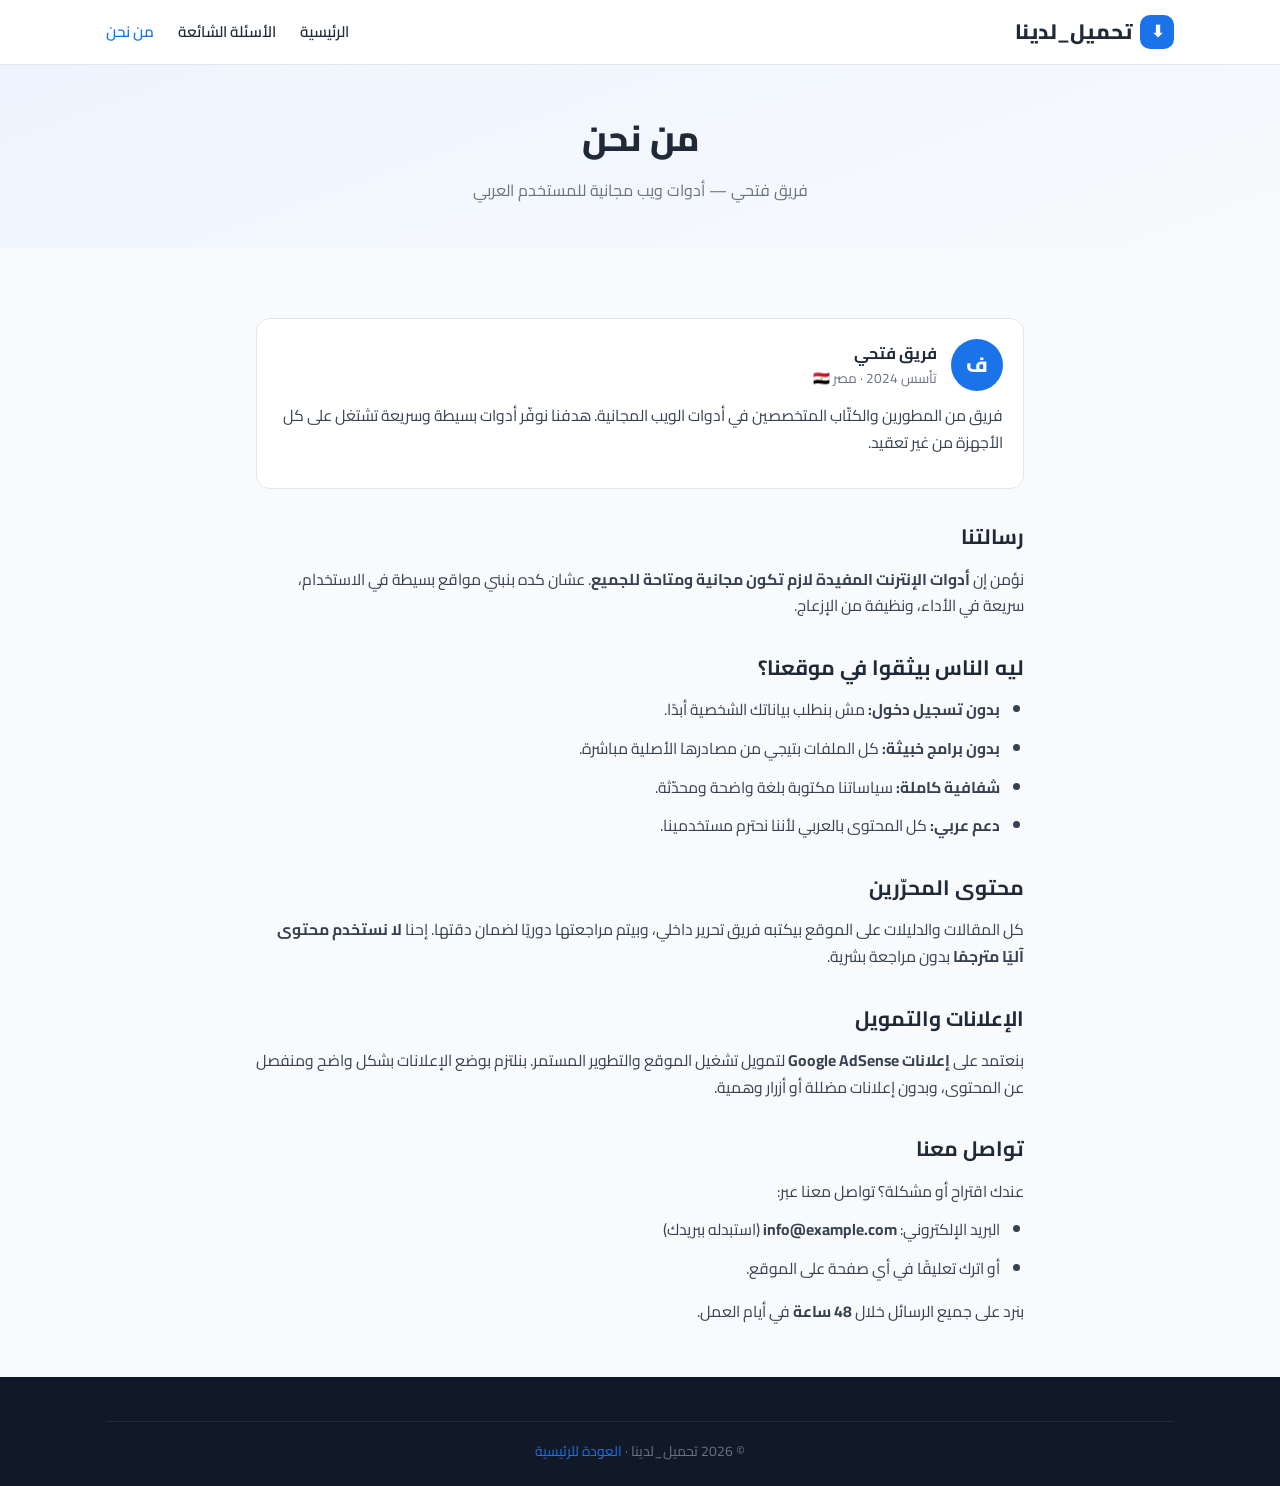
==== pages/about.html @ 4480f0b0 "Video downloader site: frontend + Vercel API + local server" ====
<!DOCTYPE html>
<html lang="ar" dir="rtl">
<head>
    <meta charset="UTF-8">
    <meta name="viewport" content="width=device-width, initial-scale=1.0">
    <title>من نحن - تحميل_لدينا</title>
    <meta name="description" content="تعرّف على فريق تحميل_لدينا ورسالتنا في تقديم أدوات ويب مجانية وآمنة.">
    <meta name="robots" content="index, follow">
    <link href="https://fonts.googleapis.com/css2?family=Cairo:wght@400;600;700;800&display=swap" rel="stylesheet">
    <link rel="stylesheet" href="../css/style.css">
</head>
<body>

<header class="site-header">
    <div class="container">
        <a href="../index.html" class="logo">
            <span class="logo-icon">⬇</span>
            <span class="logo-text">تحميل_لدينا</span>
        </a>
        <nav class="main-nav" id="mainNav">
            <a href="../index.html">الرئيسية</a>
            <a href="../index.html#faq">الأسئلة الشائعة</a>
            <a href="about.html" class="active">من نحن</a>
        </nav>
        <button class="nav-toggle" id="navToggle" aria-label="فتح القائمة">
            <span></span><span></span><span></span>
        </button>
    </div>
</header>

<section class="page-hero">
    <div class="container">
        <h1>من نحن</h1>
        <p>فريق فتحي — أدوات ويب مجانية للمستخدم العربي</p>
    </div>
</section>

<main class="page-content">
    <div class="container narrow">

        <div class="author-box">
            <div class="author-info">
                <span class="author-avatar">ف</span>
                <div>
                    <strong>فريق فتحي</strong>
                    <span class="author-meta">تأسس 2024 · مصر 🇪🇬</span>
                </div>
            </div>
            <p class="author-bio">فريق من المطورين والكتّاب المتخصصين في أدوات الويب المجانية. هدفنا نوفّر أدوات بسيطة وسريعة تشتغل على كل الأجهزة من غير تعقيد.</p>
        </div>

        <h2>رسالتنا</h2>
        <p>نؤمن إن <strong>أدوات الإنترنت المفيدة لازم تكون مجانية ومتاحة للجميع</strong>. عشان كده بنبني مواقع بسيطة في الاستخدام، سريعة في الأداء، ونظيفة من الإزعاج.</p>

        <h2>ليه الناس بيثقوا في موقعنا؟</h2>
        <ul>
            <li><strong>بدون تسجيل دخول:</strong> مش بنطلب بياناتك الشخصية أبدًا.</li>
            <li><strong>بدون برامج خبيثة:</strong> كل الملفات بتيجي من مصادرها الأصلية مباشرة.</li>
            <li><strong>شفافية كاملة:</strong> سياساتنا مكتوبة بلغة واضحة ومحدّثة.</li>
            <li><strong>دعم عربي:</strong> كل المحتوى بالعربي لأننا نحترم مستخدمينا.</li>
        </ul>

        <h2>محتوى المحرّرين</h2>
        <p>كل المقالات والدليلات على الموقع بيكتبه فريق تحرير داخلي، وبيتم مراجعتها دوريًا لضمان دقتها. إحنا <strong>لا نستخدم محتوى آليًا مترجمًا</strong> بدون مراجعة بشرية.</p>

        <h2>الإعلانات والتمويل</h2>
        <p>بنعتمد على <strong>إعلانات Google AdSense</strong> لتمويل تشغيل الموقع والتطوير المستمر. بنلتزم بوضع الإعلانات بشكل واضح ومنفصل عن المحتوى، وبدون إعلانات مضللة أو أزرار وهمية.</p>

        <h2>تواصل معنا</h2>
        <p>عندك اقتراح أو مشكلة؟ تواصل معنا عبر:</p>
        <ul>
            <li>البريد الإلكتروني: <strong>info@example.com</strong> (استبدله ببريدك)</li>
            <li>أو اترك تعليقًا في أي صفحة على الموقع.</li>
        </ul>

        <p>بنرد على جميع الرسائل خلال <strong>48 ساعة</strong> في أيام العمل.</p>

    </div>
</main>

<footer class="site-footer">
    <div class="container">
        <div class="footer-bottom">
            <p>© 2026 تحميل_لدينا · <a href="../index.html">العودة للرئيسية</a></p>
        </div>
    </div>
</footer>

<script src="../js/main.js"></script>
</body>
</html>
---- css/style.css ----
/* ===== المتغيرات ===== */
:root {
    --primary: #1a73e8;
    --primary-dark: #1557b0;
    --bg: #f8fafc;
    --white: #ffffff;
    --text: #1f2937;
    --text-light: #6b7280;
    --border: #e5e7eb;
    --radius: 14px;
    --shadow: 0 4px 20px rgba(0, 0, 0, .08);
    --yt: #ff0000;
    --fb: #1877f2;
    --ig: #e4405f;
    --tt: #000000;
}

/* ===== إعادة تعيين ===== */
* { margin: 0; padding: 0; box-sizing: border-box; }

html { scroll-behavior: smooth; }

body {
    font-family: 'Cairo', sans-serif;
    background: var(--bg);
    color: var(--text);
    line-height: 1.7;
    dir: rtl;
}

.container { max-width: 1100px; margin: 0 auto; padding: 0 16px; }
.container.narrow { max-width: 800px; }

img { max-width: 100%; display: block; }

a { color: var(--primary); text-decoration: none; }
a:hover { text-decoration: underline; }

/* ===== الهيدر ===== */
.site-header {
    background: var(--white);
    border-bottom: 1px solid var(--border);
    position: sticky;
    top: 0;
    z-index: 100;
}

.site-header .container {
    display: flex;
    align-items: center;
    justify-content: space-between;
    height: 64px;
}

.logo {
    display: flex;
    align-items: center;
    gap: 8px;
    font-weight: 800;
    font-size: 1.3rem;
    color: var(--text);
    text-decoration: none;
}

.logo-icon {
    background: var(--primary);
    color: var(--white);
    width: 34px;
    height: 34px;
    border-radius: 10px;
    display: grid;
    place-items: center;
    font-size: 1rem;
}

.main-nav { display: flex; gap: 24px; align-items: center; }

.main-nav a {
    color: var(--text);
    font-weight: 600;
    font-size: .95rem;
    text-decoration: none;
    transition: color .2s;
}

.main-nav a:hover,
.main-nav a.active { color: var(--primary); }

.nav-toggle {
    display: none;
    flex-direction: column;
    gap: 5px;
    background: none;
    border: none;
    cursor: pointer;
    padding: 6px;
}

.nav-toggle span {
    width: 24px;
    height: 2.5px;
    background: var(--text);
    border-radius: 3px;
}

/* ===== البانر الرئيسي ===== */
.hero {
    background: linear-gradient(160deg, #eef4ff 0%, #f8fafc 100%);
    padding: 56px 0 48px;
    text-align: center;
}

.hero h1 {
    font-size: clamp(1.7rem, 4.5vw, 2.7rem);
    font-weight: 800;
    line-height: 1.4;
    margin-bottom: 14px;
}

.highlight { color: var(--primary); }

.hero-sub {
    color: var(--text-light);
    font-size: 1.1rem;
    max-width: 640px;
    margin: 0 auto 32px;
}

/* ===== صندوق التحميل ===== */
.downloader-box {
    background: var(--white);
    border-radius: var(--radius);
    box-shadow: var(--shadow);
    padding: 24px;
    max-width: 720px;
    margin: 0 auto;
    text-align: right;
}

.input-group {
    display: flex;
    gap: 10px;
    flex-wrap: wrap;
}

.url-input {
    flex: 1;
    min-width: 220px;
    padding: 15px 18px;
    border: 2px solid var(--border);
    border-radius: 10px;
    font-size: 1rem;
    font-family: inherit;
    direction: ltr;
    text-align: left;
    transition: border-color .2s;
}

.url-input:focus {
    outline: none;
    border-color: var(--primary);
}

.btn-download {
    background: var(--primary);
    color: var(--white);
    border: none;
    border-radius: 10px;
    padding: 15px 34px;
    font-size: 1.05rem;
    font-weight: 700;
    font-family: inherit;
    cursor: pointer;
    display: flex;
    align-items: center;
    justify-content: center;
    gap: 8px;
    min-width: 130px;
    transition: background .2s, transform .1s;
}

.btn-download:hover { background: var(--primary-dark); }
.btn-download:active { transform: scale(.97); }
.btn-download:disabled { opacity: .7; cursor: not-allowed; }

.btn-spinner {
    width: 18px;
    height: 18px;
    border: 3px solid rgba(255, 255, 255, .4);
    border-top-color: var(--white);
    border-radius: 50%;
    animation: spin .7s linear infinite;
}

@keyframes spin { to { transform: rotate(360deg); } }

.platform-tags {
    display: flex;
    gap: 8px;
    flex-wrap: wrap;
    margin-top: 16px;
    justify-content: center;
}

.tag {
    font-size: .8rem;
    font-weight: 700;
    padding: 5px 12px;
    border-radius: 20px;
    background: var(--bg);
    color: var(--text-light);
    direction: ltr;
}

.tag-yt { color: var(--yt); }
.tag-fb { color: var(--fb); }
.tag-ig { color: var(--ig); }
.tag-tt { color: var(--tt); }

/* ===== نتيجة التحميل ===== */
.result { margin-top: 20px; }

.result-card {
    display: flex;
    gap: 16px;
    align-items: center;
    background: var(--bg);
    border-radius: 10px;
    padding: 14px;
    margin-bottom: 14px;
    flex-wrap: wrap;
}

.result-thumb {
    width: 120px;
    height: 70px;
    object-fit: cover;
    border-radius: 8px;
    background: var(--border);
    flex-shrink: 0;
}

.result-info { flex: 1; min-width: 180px; }

.result-title {
    font-weight: 700;
    font-size: .98rem;
    margin-bottom: 4px;
    display: -webkit-box;
    -webkit-line-clamp: 2;
    -webkit-box-orient: vertical;
    overflow: hidden;
}

.result-meta {
    font-size: .85rem;
    color: var(--text-light);
}

.quality-list { display: flex; flex-direction: column; gap: 8px; }

.quality-row {
    display: flex;
    align-items: center;
    justify-content: space-between;
    gap: 10px;
    background: var(--white);
    border: 1px solid var(--border);
    border-radius: 10px;
    padding: 10px 14px;
    flex-wrap: wrap;
}

.quality-label { font-weight: 700; font-size: .95rem; }

.btn-q {
    background: var(--primary);
    color: var(--white);
    border: none;
    border-radius: 8px;
    padding: 9px 20px;
    font-weight: 700;
    font-family: inherit;
    font-size: .9rem;
    cursor: pointer;
    direction: ltr;
    transition: background .2s;
}

.btn-q:hover { background: var(--primary-dark); }
.btn-q.mp3 { background: #10b981; }
.btn-q.mp3:hover { background: #059669; }

.result-error {
    background: #fef2f2;
    border: 1px solid #fecaca;
    color: #b91c1c;
    padding: 14px 16px;
    border-radius: 10px;
    font-size: .95rem;
}

.result-note {
    background: #eff6ff;
    border: 1px solid #bfdbfe;
    color: #1e40af;
    padding: 12px 16px;
    border-radius: 10px;
    font-size: .9rem;
    margin-top: 10px;
}

/* ===== الإعلانات ===== */
.ad-slot {
    max-width: 1100px;
    margin: 24px auto;
    padding: 0 16px;
    text-align: center;
    position: relative;
    min-height: 90px;
    display: flex;
    flex-direction: column;
    align-items: center;
    justify-content: center;
}

.ad-label {
    font-size: .7rem;
    color: var(--text-light);
    background: var(--border);
    padding: 2px 8px;
    border-radius: 4px;
    margin-bottom: 6px;
    letter-spacing: 1px;
}

/* ===== المميزات ===== */
.features { padding: 48px 0; }

.features h2,
.how h2,
.faq h2,
.content-section h2,
.legal-note h2 {
    text-align: center;
    font-size: clamp(1.4rem, 3.5vw, 2rem);
    font-weight: 800;
    margin-bottom: 32px;
}

.features-grid {
    display: grid;
    grid-template-columns: repeat(auto-fit, minmax(250px, 1fr));
    gap: 20px;
}

.feature-card {
    background: var(--white);
    border: 1px solid var(--border);
    border-radius: var(--radius);
    padding: 26px 22px;
    transition: transform .2s, box-shadow .2s;
}

.feature-card:hover {
    transform: translateY(-4px);
    box-shadow: var(--shadow);
}

.feature-icon { font-size: 2rem; margin-bottom: 12px; }

.feature-card h3 {
    font-size: 1.1rem;
    font-weight: 700;
    margin-bottom: 8px;
}

.feature-card p {
    color: var(--text-light);
    font-size: .95rem;
}

/* ===== خطوات الاستخدام ===== */
.how { padding: 48px 0; background: var(--white); }

.steps {
    display: grid;
    grid-template-columns: repeat(auto-fit, minmax(240px, 1fr));
    gap: 22px;
}

.step {
    background: var(--bg);
    border-radius: var(--radius);
    padding: 26px 22px;
    text-align: center;
    position: relative;
}

.step-num {
    display: inline-grid;
    place-items: center;
    width: 44px;
    height: 44px;
    background: var(--primary);
    color: var(--white);
    font-weight: 800;
    font-size: 1.2rem;
    border-radius: 50%;
    margin-bottom: 14px;
}

.step h3 { font-size: 1.05rem; font-weight: 700; margin-bottom: 8px; }
.step p { color: var(--text-light); font-size: .93rem; }

/* ===== قسم المحتوى ===== */
.content-section { padding: 48px 0; }

.content-section h2 {
    text-align: right;
    font-size: 1.45rem;
    margin-top: 34px;
    margin-bottom: 14px;
}

.content-section h2:first-child { margin-top: 0; }

.content-section p {
    margin-bottom: 16px;
    color: #374151;
    font-size: 1rem;
}

.author-box {
    background: var(--white);
    border: 1px solid var(--border);
    border-radius: var(--radius);
    padding: 20px;
    margin-top: 30px;
}

.author-info {
    display: flex;
    align-items: center;
    gap: 14px;
    margin-bottom: 12px;
}

.author-avatar {
    width: 52px;
    height: 52px;
    background: var(--primary);
    color: var(--white);
    border-radius: 50%;
    display: grid;
    place-items: center;
    font-weight: 800;
    font-size: 1.3rem;
    flex-shrink: 0;
}

.author-meta {
    display: block;
    color: var(--text-light);
    font-size: .85rem;
    font-weight: 400;
}

.author-bio {
    color: var(--text-light);
    font-size: .93rem;
}

/* ===== الأسئلة الشائعة ===== */
.faq { padding: 48px 0; background: var(--white); }

.faq-item {
    background: var(--bg);
    border: 1px solid var(--border);
    border-radius: 10px;
    margin-bottom: 12px;
    overflow: hidden;
}

.faq-item summary {
    padding: 16px 20px;
    font-weight: 700;
    cursor: pointer;
    list-style: none;
    position: relative;
    padding-left: 44px;
}

.faq-item summary::-webkit-details-marker { display: none; }

.faq-item summary::before {
    content: "+";
    position: absolute;
    left: 16px;
    top: 50%;
    transform: translateY(-50%);
    font-size: 1.4rem;
    color: var(--primary);
    font-weight: 700;
}

.faq-item[open] summary::before { content: "−"; }

.faq-item p {
    padding: 0 20px 18px;
    color: var(--text-light);
    font-size: .95rem;
}

/* ===== ملاحظة قانونية ===== */
.legal-note {
    padding: 40px 0;
    background: #fffbeb;
    border-top: 1px solid #fde68a;
    border-bottom: 1px solid #fde68a;
}

.legal-note h2 { color: #92400e; font-size: 1.3rem; }
.legal-note p { color: #78350f; text-align: center; }

/* ===== الفوتر ===== */
.site-footer {
    background: #111827;
    color: #d1d5db;
    padding: 44px 0 22px;
    margin-top: 0;
}

.footer-grid {
    display: grid;
    grid-template-columns: repeat(auto-fit, minmax(220px, 1fr));
    gap: 30px;
    margin-bottom: 30px;
}

.footer-col h3 {
    color: var(--white);
    font-size: 1.05rem;
    font-weight: 700;
    margin-bottom: 14px;
}

.footer-col p { font-size: .92rem; color: #9ca3af; }

.footer-col ul { list-style: none; }

.footer-col ul li { margin-bottom: 9px; }

.footer-col ul a {
    color: #9ca3af;
    font-size: .92rem;
    text-decoration: none;
    transition: color .2s;
}

.footer-col ul a:hover { color: var(--white); }

.footer-bottom {
    border-top: 1px solid #1f2937;
    padding-top: 18px;
    text-align: center;
    font-size: .87rem;
    color: #6b7280;
}

/* ===== بانر الموافقة ===== */
.consent-banner {
    position: fixed;
    bottom: 0;
    left: 0;
    right: 0;
    background: var(--white);
    border-top: 3px solid var(--primary);
    box-shadow: 0 -4px 24px rgba(0, 0, 0, .12);
    z-index: 1000;
    padding: 16px;
}

.consent-inner {
    max-width: 1100px;
    margin: 0 auto;
    display: flex;
    align-items: center;
    justify-content: space-between;
    gap: 18px;
    flex-wrap: wrap;
}

.consent-inner p {
    font-size: .9rem;
    color: var(--text);
    flex: 1;
    min-width: 260px;
}

.consent-actions { display: flex; gap: 10px; }

.btn-consent {
    border: none;
    border-radius: 8px;
    padding: 11px 26px;
    font-weight: 700;
    font-family: inherit;
    font-size: .95rem;
    cursor: pointer;
    transition: opacity .2s;
}

.btn-consent:hover { opacity: .88; }

.btn-consent.accept { background: var(--primary); color: var(--white); }
.btn-consent.decline { background: var(--border); color: var(--text); }

/* ===== الصفحات الداخلية ===== */
.page-hero {
    background: linear-gradient(160deg, #eef4ff 0%, #f8fafc 100%);
    padding: 44px 0;
    text-align: center;
}

.page-hero h1 { font-size: clamp(1.5rem, 4vw, 2.2rem); font-weight: 800; }
.page-hero p { color: var(--text-light); margin-top: 8px; }

.page-content { padding: 40px 0; }

.page-content h2 {
    font-size: 1.3rem;
    font-weight: 700;
    margin: 30px 0 12px;
}

.page-content h2:first-child { margin-top: 0; }

.page-content p, .page-content li {
    color: #374151;
    margin-bottom: 12px;
    font-size: .98rem;
}

.page-content ul, .page-content ol { padding-right: 24px; margin-bottom: 16px; }

/* ===== التصميم للجوال ===== */
@media (max-width: 768px) {
    .nav-toggle { display: flex; }

    .main-nav {
        display: none;
        position: absolute;
        top: 64px;
        left: 0;
        right: 0;
        background: var(--white);
        flex-direction: column;
        padding: 16px;
        gap: 4px;
        border-bottom: 1px solid var(--border);
        box-shadow: var(--shadow);
    }

    .main-nav.open { display: flex; }

    .main-nav a {
        padding: 12px;
        width: 100%;
        border-radius: 8px;
    }

    .main-nav a:hover { background: var(--bg); }

    .hero { padding: 36px 0 32px; }

    .input-group { flex-direction: column; }

    .btn-download { width: 100%; }

    .result-card { flex-direction: column; align-items: flex-start; }
    .result-thumb { width: 100%; height: 160px; }

    .consent-inner { flex-direction: column; align-items: stretch; text-align: center; }
    .consent-actions { justify-content: center; }
    .btn-consent { flex: 1; }
}

/* ===== تحسين الوصول ===== */
@media (prefers-reduced-motion: reduce) {
    * { animation: none !important; transition: none !important; scroll-behavior: auto; }
}

:focus-visible {
    outline: 3px solid var(--primary);
    outline-offset: 2px;
}
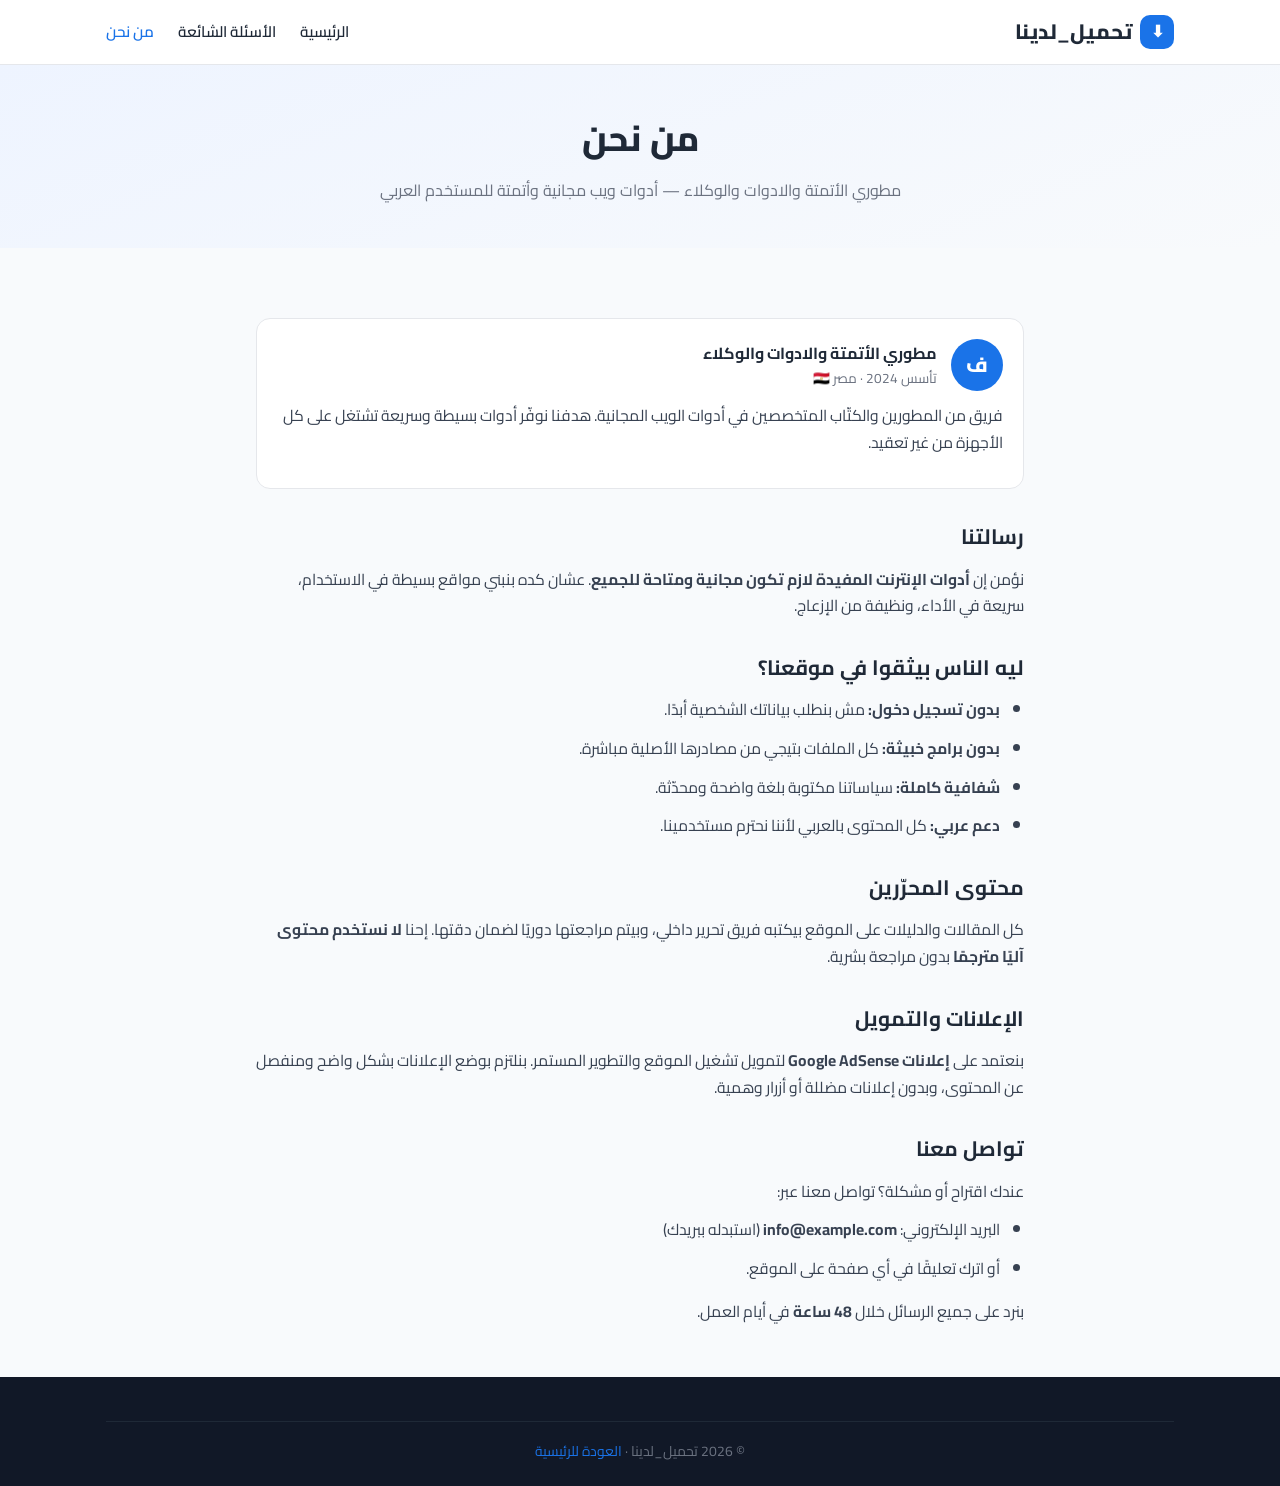
==== commit 2befb317: "Rename author to Automation, Tools & Agents Developers" ====
--- a/pages/about.html
+++ b/pages/about.html
@@ -31,7 +31,7 @@
 <section class="page-hero">
     <div class="container">
         <h1>من نحن</h1>
-        <p>فريق فتحي — أدوات ويب مجانية للمستخدم العربي</p>
+        <p>مطوري الأتمتة والادوات والوكلاء — أدوات ويب مجانية وأتمتة للمستخدم العربي</p>
     </div>
 </section>
 
@@ -42,7 +42,7 @@
             <div class="author-info">
                 <span class="author-avatar">ف</span>
                 <div>
-                    <strong>فريق فتحي</strong>
+                    <strong>مطوري الأتمتة والادوات والوكلاء</strong>
                     <span class="author-meta">تأسس 2024 · مصر 🇪🇬</span>
                 </div>
             </div>
